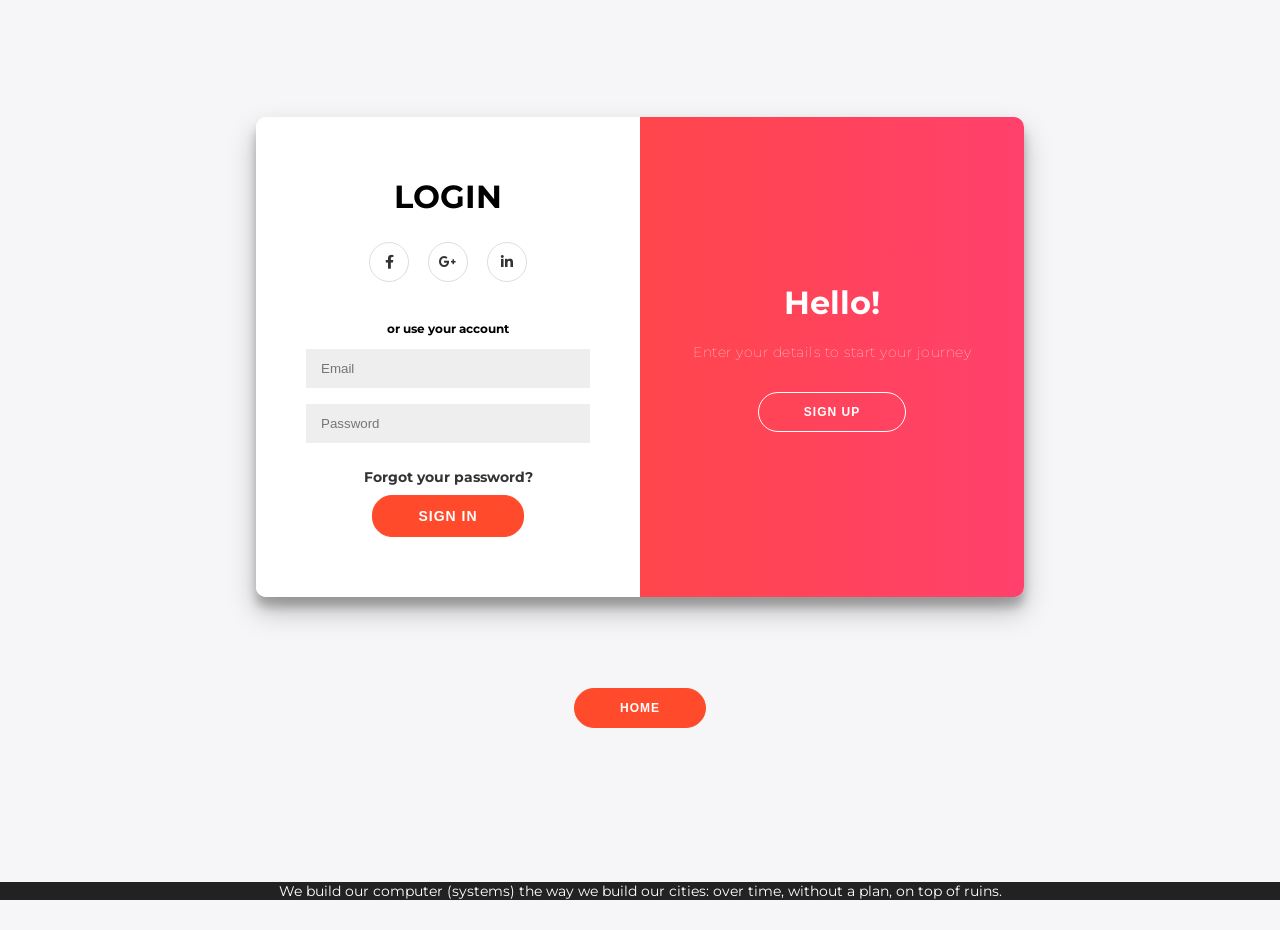
==== login.html @ 19772ae4 "Add files via upload" ====
<!DOCTYPE html>
<html lang="en" >
<head>
  <meta charset="UTF-8">
  <title>P-3</title>
  <link rel='stylesheet' href='https://cdnjs.cloudflare.com/ajax/libs/font-awesome/5.7.2/css/all.min.css'><link rel="stylesheet" href="./login.css">

</head>
<body>
<!-- partial:index.partial.html -->
<div class="container" id="container">
	<div class="form-container sign-up-container">
		<form action="#">
			<h1>Create Account</h1>
			<div class="social-container">
				<a href="#" class="social"><i class="fab fa-facebook-f"></i></a>
				<a href="#" class="social"><i class="fab fa-google-plus-g"></i></a>
				<a href="#" class="social"><i class="fab fa-linkedin-in"></i></a>
			</div>
			<span>or use your email for registration</span>
			<input type="text" placeholder="Name" />
			<input type="email" placeholder="Email" />
			<input type="password" placeholder="Password" />
			<button>Sign Up</button>
		</form>
	</div>
	<div class="form-container sign-in-container">
		<form>
			<h1>LOGIN <m/h1>
			<div class="social-container">
				<a href="#" class="social"><i class="fab fa-facebook-f"></i></a>
				<a href="#" class="social"><i class="fab fa-google-plus-g"></i></a>
				<a href="#" class="social"><i class="fab fa-linkedin-in"></i></a>
			</div>
			<span>or use your account</span>
			<input type="email" placeholder="Email" />
			<input type="password" placeholder="Password" />
			<a href="">Forgot your password?</a>
			<button><a href="main.html" class="sign">Sign In</button></a>
			<style type="text/css">
				.sign{
					color: #fff;
					cursor: pointer;
				}
			</style>
		</form>
	</div>
	<div class="overlay-container">
		<div class="overlay">
			<div class="overlay-panel overlay-left">
				<h1>Welcome Back!</h1
				<p>To login enter your details here</p>
				<button class="ghost" id="signIn">Sign In</button>
			</div>
			<div class="overlay-panel overlay-right">
				<h1>Hello!</h1>
				<p>Enter your details to start your journey </p>
				<button class="ghost" id="signUp">Sign Up</button>
			</div>
		</div>
	</div>
</div>
<br><br><br><br>
<a href="index.html"><button>Home</button></a>

<footer>
We build our computer (systems) the way we build our cities: over time, without a plan, on top of ruins.
</footer>
<!-- partial -->
  <script  src="./script.js"></script>

</body>
</html>
---- login.css ----
@import url('https://fonts.googleapis.com/css?family=Montserrat:400,800');

* {
	box-sizing: border-box;
}

body {
	background: #f6f5f7;
	display: flex;
	justify-content: center;
	align-items: center;
	flex-direction: column;
	font-family: 'Montserrat', sans-serif;
	height: 100vh;
	margin: -20px 0 50px;
}

h1 {
	font-weight: bold;
	margin: 0;
}

h2 {
	text-align: center;
}

p {
	font-size: 14px;
	font-weight: 100;
	line-height: 20px;
	letter-spacing: 0.5px;
	margin: 20px 0 30px;
}

span {
	font-size: 12px;
}

a {
	color: #333;
	font-size: 14px;
	text-decoration: none;
	margin: 15px 0;
}

button {
	border-radius: 20px;
	border: 1px solid #FF4B2B;
	background-color: #FF4B2B;
	color: #FFFFFF;
	font-size: 12px;
	font-weight: bold;
	padding: 12px 45px;
	letter-spacing: 1px;
	text-transform: uppercase;
	transition: transform 80ms ease-in;
}

button:active {
	transform: scale(0.95);
}

button:focus {
	outline: none;
}

button.ghost {
	background-color: transparent;
	border-color: #FFFFFF;
}

form {
	background-color: #FFFFFF;
	display: flex;
	align-items: center;
	justify-content: center;
	flex-direction: column;
	padding: 0 50px;
	height: 100%;
	text-align: center;
}

input {
	background-color: #eee;
	border: none;
	padding: 12px 15px;
	margin: 8px 0;
	width: 100%;
}

.container {
	background-color: #fff;
	border-radius: 10px;
  	box-shadow: 0 14px 28px rgba(0,0,0,0.25), 
			0 10px 10px rgba(0,0,0,0.22);
	position: relative;
	overflow: hidden;
	width: 768px;
	max-width: 100%;
	min-height: 480px;
}

.form-container {
	position: absolute;
	top: 0;
	height: 100%;
	transition: all 0.6s ease-in-out;
}

.sign-in-container {
	left: 0;
	width: 50%;
	z-index: 2;
}

.container.right-panel-active .sign-in-container {
	transform: translateX(100%);
}

.sign-up-container {
	left: 0;
	width: 50%;
	opacity: 0;
	z-index: 1;
}

.container.right-panel-active .sign-up-container {
	transform: translateX(100%);
	opacity: 1;
	z-index: 5;
	animation: show 0.6s;
}

@keyframes show {
	0%, 49.99% {
		opacity: 0;
		z-index: 1;
	}
	
	50%, 100% {
		opacity: 1;
		z-index: 5;
	}
}

.overlay-container {
	position: absolute;
	top: 0;
	left: 50%;
	width: 50%;
	height: 100%;
	overflow: hidden;
	transition: transform 0.6s ease-in-out;
	z-index: 100;
}

.container.right-panel-active .overlay-container{
	transform: translateX(-100%);
}

.overlay {
	background: #FF416C;
	background: -webkit-linear-gradient(to right, #FF4B2B, #FF416C);
	background: linear-gradient(to right, #FF4B2B, #FF416C);
	background-repeat: no-repeat;
	background-size: cover;
	background-position: 0 0;
	color: #FFFFFF;
	position: relative;
	left: -100%;
	height: 100%;
	width: 200%;
  	transform: translateX(0);
	transition: transform 0.6s ease-in-out;
}

.container.right-panel-active .overlay {
  	transform: translateX(50%);
}

.overlay-panel {
	position: absolute;
	display: flex;
	align-items: center;
	justify-content: center;
	flex-direction: column;
	padding: 0 40px;
	text-align: center;
	top: 0;
	height: 100%;
	width: 50%;
	transform: translateX(0);
	transition: transform 0.6s ease-in-out;
}

.overlay-left {
	transform: translateX(-20%);
}

.container.right-panel-active .overlay-left {
	transform: translateX(0);
}

.overlay-right {
	right: 0;
	transform: translateX(0);
}

.container.right-panel-active .overlay-right {
	transform: translateX(20%);
}

.social-container {
	margin: 20px 0;
}

.social-container a {
	border: 1px solid #DDDDDD;
	border-radius: 50%;
	display: inline-flex;
	justify-content: center;
	align-items: center;
	margin: 0 5px;
	height: 40px;
	width: 40px;
}

footer {
    background-color: #222;
    color: #fff;
    font-size: 14px;
    bottom: 0;
    position: fixed;
    left: 0;
    right: 0;
    text-align: center;
    z-index: 999;
}

footer p {
    margin: 10px 0;
}

footer i {
    color: red;
}

footer a {
    color: #3c97bf;
    text-decoration: none;
}
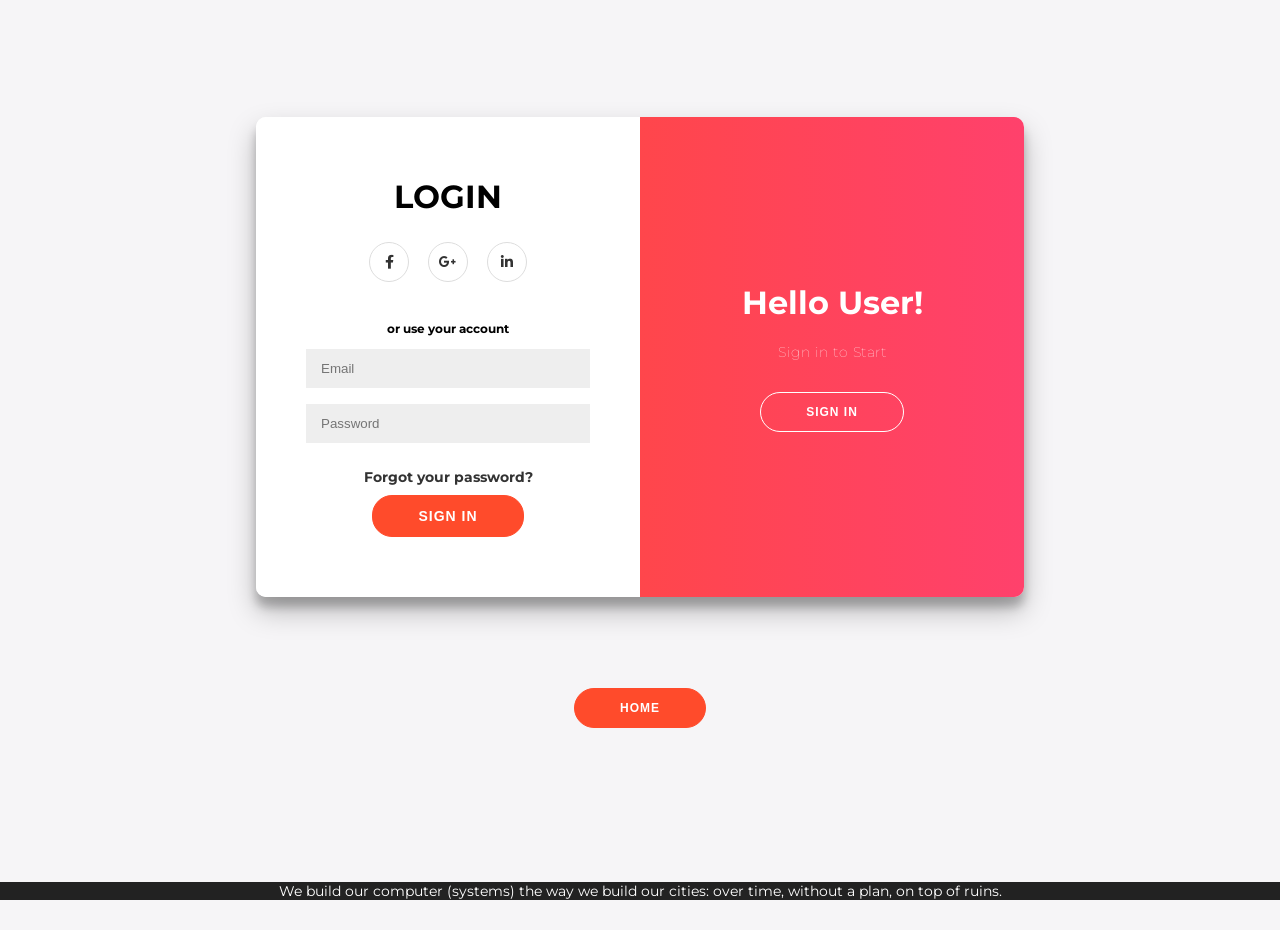
==== commit f49e0676: "Add files via upload" ====
--- a/login.html
+++ b/login.html
@@ -11,17 +11,16 @@
 <div class="container" id="container">
 	<div class="form-container sign-up-container">
 		<form action="#">
-			<h1>Create Account</h1>
+			<h1>LOG IN</h1>
 			<div class="social-container">
 				<a href="#" class="social"><i class="fab fa-facebook-f"></i></a>
 				<a href="#" class="social"><i class="fab fa-google-plus-g"></i></a>
 				<a href="#" class="social"><i class="fab fa-linkedin-in"></i></a>
 			</div>
-			<span>or use your email for registration</span>
-			<input type="text" placeholder="Name" />
-			<input type="email" placeholder="Email" />
-			<input type="password" placeholder="Password" />
-			<button>Sign Up</button>
+			<span>To login enter your details here</span>
+			<input type="password" placeholder="ENCRYPTED KEY" />
+			<a href="">Forgot your password?</a>
+			<button><a href="client/client 2.html" class="sign">Sign In</button></a>
 		</form>
 	</div>
 	<div class="form-container sign-in-container">
@@ -53,9 +52,9 @@
 				<button class="ghost" id="signIn">Sign In</button>
 			</div>
 			<div class="overlay-panel overlay-right">
-				<h1>Hello!</h1>
-				<p>Enter your details to start your journey </p>
-				<button class="ghost" id="signUp">Sign Up</button>
+				<h1>Hello User!</h1>
+				<p>Sign in to Start </p>
+				<button class="ghost" id="signUp">Sign In</button>
 			</div>
 		</div>
 	</div>
